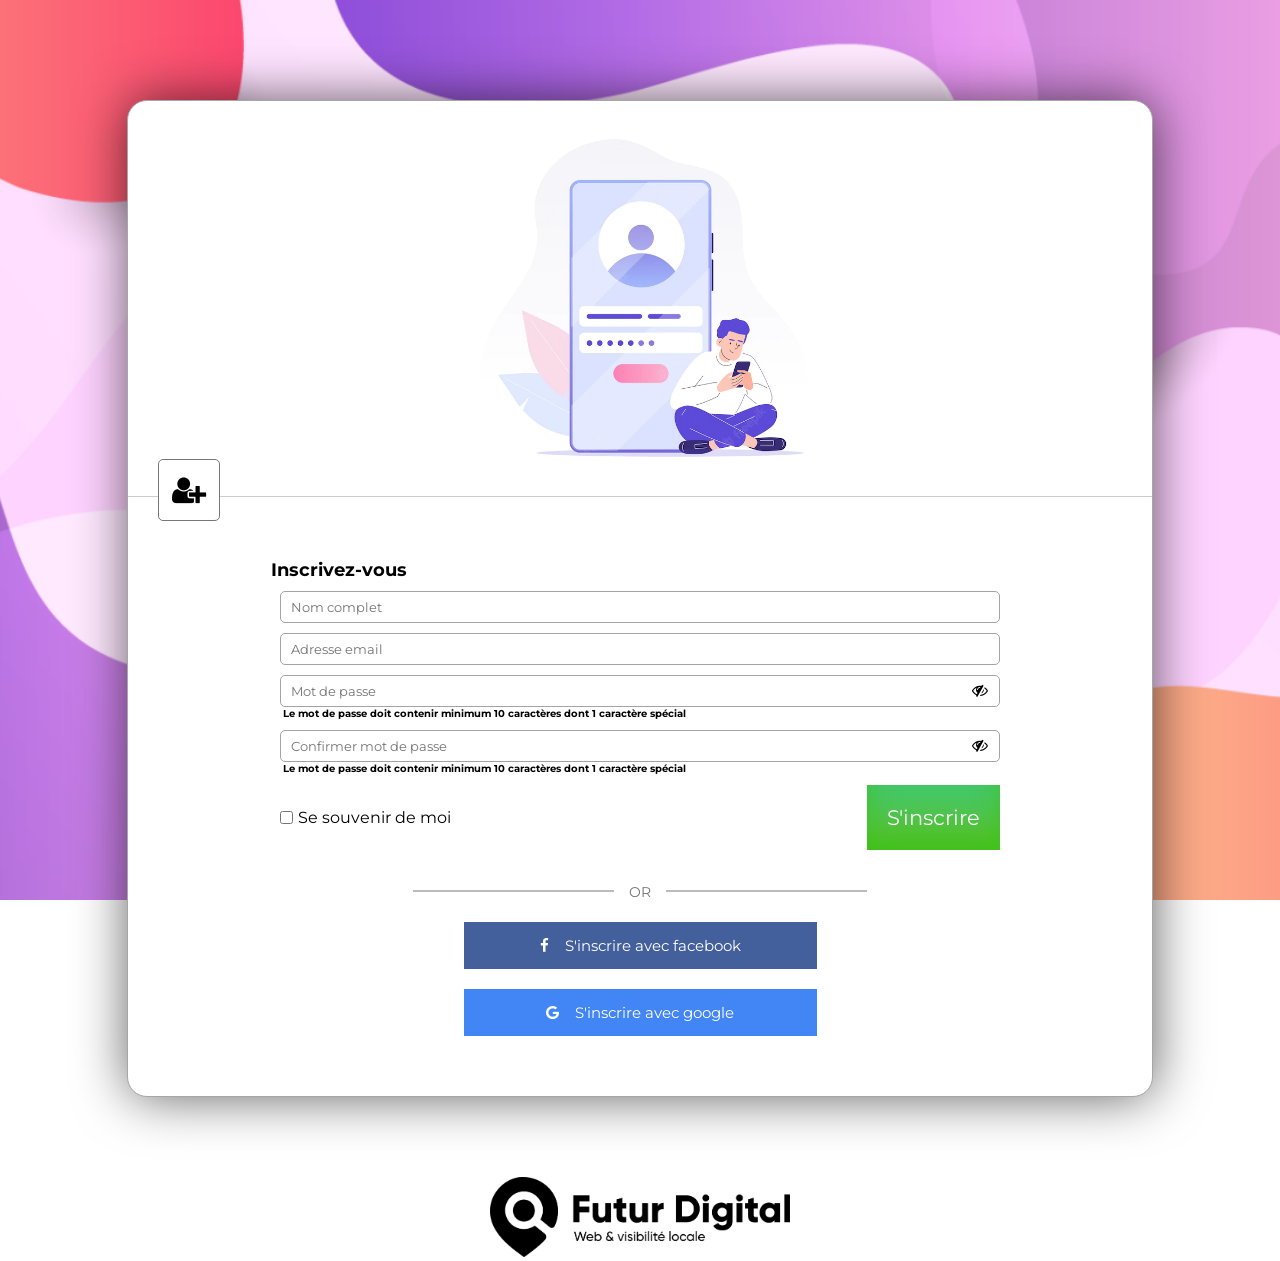
==== index.html @ e49dcbe7 "add files" ====
<!DOCTYPE html>
<html lang="en">
  <head>
    <meta charset="UTF-8" />
    <meta http-equiv="X-UA-Compatible" content="IE=edge" />
    <meta name="viewport" content="width=device-width, initial-scale=1.0" />
    <link rel="stylesheet" type="text/css" href="./index.css" />
    <link rel="preconnect" href="https://fonts.googleapis.com" />
    <link rel="preconnect" href="https://fonts.gstatic.com" crossorigin />
    <link rel="icon" type="image/x-icon" href="./images//favicon.png" />
    <link
      href="https://fonts.googleapis.com/css2?family=Montserrat:ital,wght@0,100;0,200;0,300;0,400;0,500;0,600;0,700;0,800;0,900;1,100;1,200;1,300;1,400;1,500;1,600;1,700;1,800;1,900&display=swap"
      rel="stylesheet"
    />
    <link rel="stylesheet" href="font-awesome-4.7.0/css/font-awesome.min.css" />
    <title>Formulaire d'inscription</title>
  </head>
  <body>
    <div class="homeContainer">
      <div class="pageContainer">
        <!-- form -->
        <div class="formulaireContainer">
          <!-- icon in top left -->
          <div class="iconContainer">
            <i class="fa fa-user-plus" aria-hidden="true"></i>
          </div>
          <form class="formContainer" onsubmit="return check()">
            <!-- form title  -->
            <div class="titleContainer"><h1>Inscrivez-vous</h1></div>
            <!-- form inputs -->
            <div class="inputContainer">
              <input type="text" placeholder="Nom complet" required />
            </div>
            <div class="inputContainer">
              <input type="email" placeholder="Adresse email" required />
            </div>
            <div class="inputContainer">
              <input
                id="passwordText"
                type="password"
                placeholder="Mot de passe"
                required
                pattern="^(?=.*\W)[a-zA-Z0-9\S]{10,}$"
                onkeyup="checkregex();"
              />
              <h3 class="info">
                Le mot de passe doit contenir minimum 10 caractères dont 1
                caractère spécial
              </h3>
              <span id="passwordShowHide" class="showHidePassword"
                ><i class="fa fa-eye-slash" aria-hidden="true"></i
              ></span>
            </div>

            <div class="inputContainer">
              <input
                id="passwordConfirmationText"
                type="password"
                placeholder="Confirmer mot de passe"
                required
                onkeyup="check();"
              />
              <h3 id="message" class="info">
                Le mot de passe doit contenir minimum 10 caractères dont 1
                caractère spécial
              </h3>
              <span id="passwordConfirmationShowHide" class="showHidePassword"
                ><i class="fa fa-eye-slash" aria-hidden="true"></i
              ></span>
            </div>
            <!-- password and checkbox -->
            <div class="CheckBoxAndButtonContainer">
              <label class="CheckBoxContainer">
                <input type="checkbox" />
                <span class="checkmark">Se souvenir de moi</span>
              </label>
              <button class="ButtonSinscrire">S'inscrire</button>
            </div>
            <!-- separator -->
            <div class="orContainer">
              <span>OR</span>
            </div>
            <!-- social media button -->
            <div class="SocialMediaRegistrationContainer">
              <!-- facebook button -->
              <button class="fbbutton">
                <i class="fa fa-facebook" aria-hidden="true"></i
                >&nbsp;&nbsp;&nbsp;&nbsp;S'inscrire avec facebook
              </button>
              <!-- google button -->
              <button class="glbutton">
                <i class="fa fa-google" aria-hidden="true"></i
                >&nbsp;&nbsp;&nbsp;&nbsp;S'inscrire avec google
              </button>
            </div>
          </form>
        </div>
        <!-- right image -->
        <div class="imageContainer">
          <div class="image"><img src="./images/image.webp" alt="" /></div>
        </div>
      </div>
    </div>
    <!-- footer -->
    <div class="footer">
      <div class="footer-image"><img src="./images/image.png" alt="" /></div>
    </div>
  </body>
</html>

<script src="./index.js"></script>
---- index.css ----
* {
  padding: 0;
  margin: 0;
  font-family: "Montserrat", "sans-serif";
  box-sizing: inherit;
}
body {
  background-image: url(./images/background-img.png);
  background-position: center center;
  background-size: cover;
  background-repeat: no-repeat;
  background-attachment: fixed;
}

.homeContainer {
  display: flex;
  /* border: solid; */
  justify-content: center;
  align-items: center;
  margin-top: 100px;
}
.pageContainer {
  background-color: white;
  height: 100%;
  width: 70%;
  display: flex;
  border: 1px solid rgb(166, 166, 166);
  justify-content: center;
  align-items: center;
  border-radius: 20px;
  box-shadow: 1px 0px 53px -1px rgba(0, 0, 0, 0.64);
  -webkit-box-shadow: 1px 0px 53px -1px rgba(0, 0, 0, 0.64);
  -moz-box-shadow: 1px 0px 53px -1px rgba(0, 0, 0, 0.64);
}
/* form */
.formulaireContainer {
  display: flex;
  width: 100%;
  height: 100%;
  flex-direction: column;
  align-items: center;
  padding-top: 62px;
  padding-bottom: 50px;
  position: relative;
}
/* icon in top left */
.iconContainer {
  background-color: white;
  z-index: 2;
  position: absolute;
  top: -38px;
  left: 30px;
  display: flex;
  justify-content: center;
  align-items: center;
  /* border: solid; */
  width: 60px;
  height: 60px;
  border: 1px solid rgb(119, 119, 119);
  border-radius: 5px;
}
.iconContainer > i {
  font-size: 30px;
}
.formContainer {
  display: flex;
  width: 74%;
  height: 100%;
  flex-direction: column;
  align-items: center;
}
/* form title */
.titleContainer {
  display: flex;
  justify-content: flex-start;
  width: 100%;
  padding-left: 20px;
}
.titleContainer > h1 {
  font-size: 25px;
}
/* form inputs */
.inputContainer {
  display: flex;
  width: 95%;
  justify-content: center;
  margin-top: 10px;
  flex-direction: column;
  position: relative;
}
.inputContainer > input {
  height: 30px;
  border: 1px solid #a4a4a4;
  background-color: white;
  border-radius: 5px;
  padding-left: 10px;
}
.inputContainer > input:focus {
  outline: none;
}
.inputContainer > .info {
  margin-left: 3px;
  font-size: 10px;
}
.inputContainer > #message {
  margin-left: 3px;
  font-size: 10px;
}
/*password and checkbox*/
.showHidePassword {
  position: absolute;
  right: 12px;
  top: 6px;
  cursor: pointer;
}
.CheckBoxAndButtonContainer {
  display: flex;
  width: 95%;
  justify-content: space-between;
  margin-top: 10px;
}
.CheckBoxContainer {
  display: flex;
  justify-content: center;
  gap: 5px;
}
.checkmark {
  display: flex;
  align-items: center;
}
/*signup button*/
.ButtonSinscrire {
  box-shadow: inset 0px -14px 24px -3px #3dc21b;
  background: linear-gradient(to bottom, #44c767 5%, #5cbf2a 100%);
  background-color: #44c767;
  display: inline-block;
  cursor: pointer;
  color: #ffffff;
  font-size: 21px;
  padding: 15px 66px;
  text-decoration: none;
  border: 0;
}
.ButtonSinscrire:hover {
  background: linear-gradient(to bottom, #5cbf2a 5%, #44c767 100%);
  background-color: #5cbf2a;
}
.ButtonSinscrire:active {
  position: relative;
  top: 1px;
}
/* separator */
.orContainer {
  display: flex;
  width: 60%;
  background-color: rgb(187, 187, 187);
  height: 2px;
  margin: 40px 0px 0px 0px;
  justify-content: center;
  position: relative;
}
.orContainer > span {
  height: 20px;
  background-color: rgb(255, 255, 255);
  color: rgb(115, 115, 115);
  font-size: 14px;
  padding: 0px 15px;
  position: absolute;
  top: -0.5em;
}
/*social media button*/
.SocialMediaRegistrationContainer {
  display: flex;
  flex-direction: column;
  padding-top: 20px;
}
.SocialMediaRegistrationContainer > button {
  margin: 10px 0px;
}
/* facebook button */
.fbbutton {
  background-color: #43609c;
  display: inline-block;
  cursor: pointer;
  color: #ffffff;
  font-size: 15px;
  padding: 14px 76px;
  text-decoration: none;
  border: 0;
}
.fbbutton:hover {
  background-color: #43609c;
}
.fbbutton:active {
  position: relative;
  top: 1px;
}
/* google button */
.glbutton {
  background-color: #4285f4;
  display: inline-block;
  cursor: pointer;
  color: #ffffff;
  font-size: 15px;
  padding: 14px 76px;
  text-decoration: none;
  border: 0;
}
.glbutton:hover {
  background-color: #4285f4;
}
.glbutton:active {
  position: relative;
  top: 1px;
}
/* right image */
.imageContainer {
  display: flex;
  width: 100%;
  height: 100%;
  flex-direction: column;
  align-items: center;
  justify-content: center;
  padding-top: 10px;
  padding-bottom: 10px;
}
.image {
  display: flex;
  height: auto;
  flex-direction: column;
  align-items: center;
}
.image > img {
  width: 99%;
  height: auto;
}
/*tablets size*/
@media (max-width: 1340px) {
  .pageContainer {
    height: 80%;
    width: 80%;
    display: flex;
    flex-direction: column-reverse;
  }
  .formulaireContainer {
    border-top: 1px solid #cecdcd;
  }
  .titleContainer > h1 {
    font-size: 18px;
  }
  .inputContainer > .info {
    font-size: 10px;
  }
  .inputContainer > #message {
    font-size: 10px;
  }
  .ButtonSinscrire {
    padding: 20px 20px;
  }
  .image > img {
    width: 55%;
    height: auto;
  }
}
/*mobile size*/
@media (max-width: 570px) {
  .ButtonSinscrire {
    font-size: 13px;
    padding: 10px 5px;
  }
  .glbutton {
    font-size: 13px;
    padding: 10px 5px;
  }

  .fbbutton {
    font-size: 13px;
    padding: 10px 5px;
  }
  .checkmark {
    font-size: 13px;
  }
  .pageContainer {
    width: 90%;
  }
}

/* footer */

.footer {
  display: flex;
  justify-content: center;
}
.footer-image {
  margin-top: 80px;
}
.footer-image > img {
  height: 80px;
}

/*tools*/
.border-green {
  border: 2px solid #3dc21b !important;
}
.border-red {
  border: 2px solid rgb(225, 75, 75) !important;
}
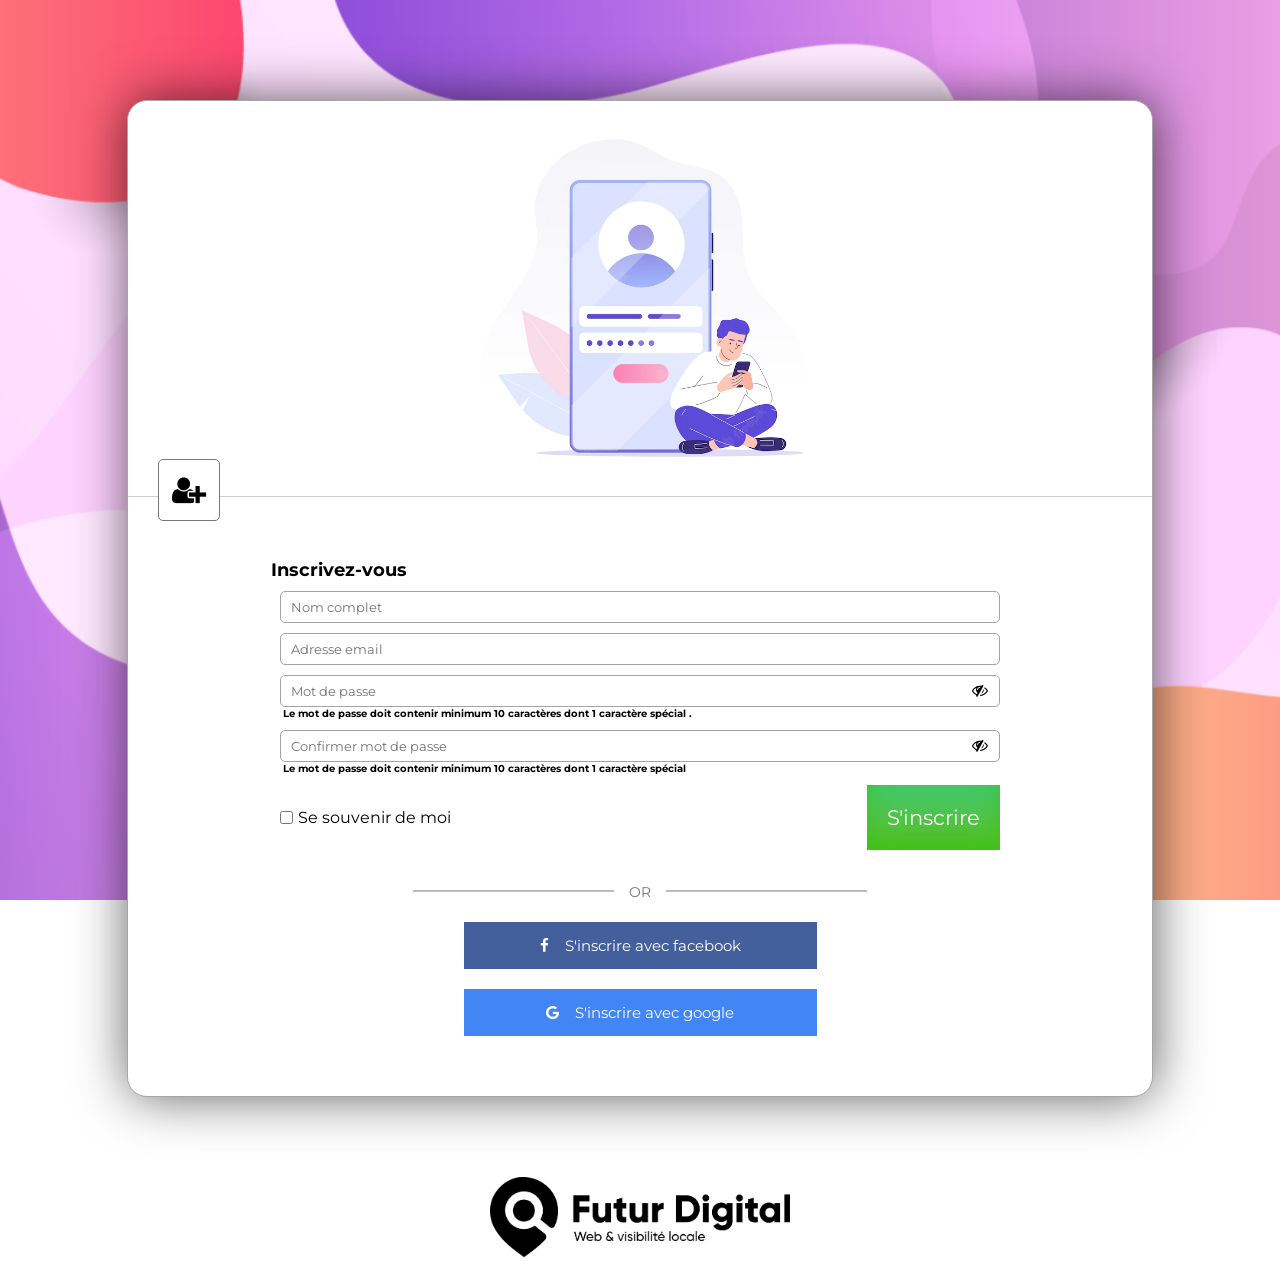
==== commit 2176cd36: "add dot" ====
--- a/index.html
+++ b/index.html
@@ -18,7 +18,7 @@
   <body>
     <div class="homeContainer">
       <div class="pageContainer">
-        <!-- form -->
+        <!--form registration-->
         <div class="formulaireContainer">
           <!-- icon in top left -->
           <div class="iconContainer">
@@ -45,7 +45,7 @@
               />
               <h3 class="info">
                 Le mot de passe doit contenir minimum 10 caractères dont 1
-                caractère spécial
+                caractère spécial .
               </h3>
               <span id="passwordShowHide" class="showHidePassword"
                 ><i class="fa fa-eye-slash" aria-hidden="true"></i
